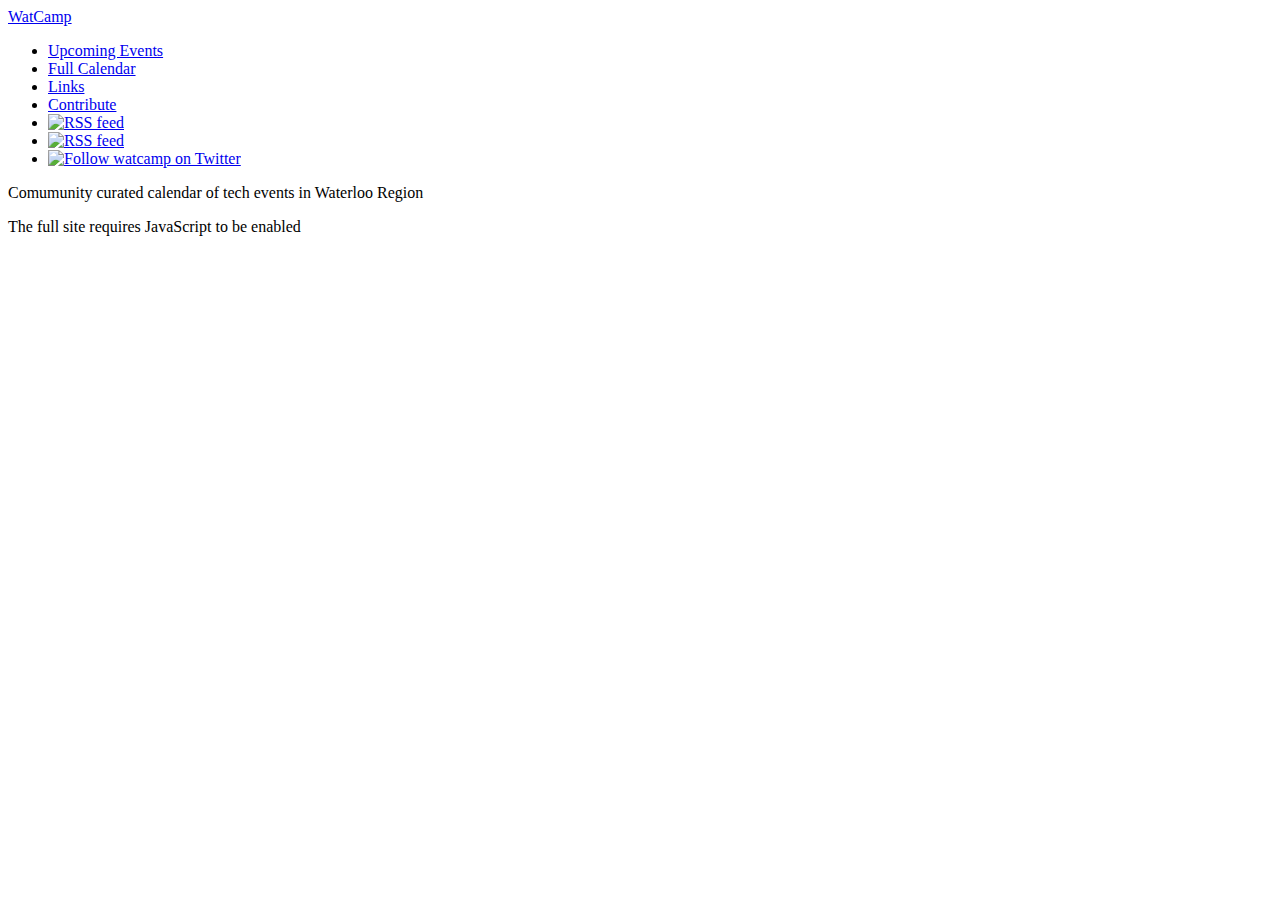
==== index.html @ 9287c946 "Add links page" ====
<!DOCTYPE html>
<html>
<head>
  <meta charset="utf-8">

  <link rel="stylesheet" href="css/bootstrap.min.css">
  <link rel="stylesheet" href="css/bootstrap-responsive.min.css">
  <link rel="stylesheet" href="css/index.css">


  <title>WatCamp: Tech Events in Waterloo Region</title>



  <script data-main="js/main" src="js/libs/require/require.js"></script>


</head>
<body>

  <div class="navbar navbar-fixed-top">
    <div class="navbar-inner">
      <div class="container">
        <a class="btn btn-navbar" data-toggle="collapse" data-target=".nav-collapse">
          <span class="icon-bar"></span>
          <span class="icon-bar"></span>
          <span class="icon-bar"></span>
        </a>
        <a class="brand" href="#home">WatCamp</a>
        <div class="nav-collapse">
          <ul class="nav">
            <li id="home">
              <a href="#home">Upcoming Events</a>
            </li>
            <li id="calendar">
              <a href="#calendar">Full Calendar</a>
            </li>
            <li id="links">
              <a href="#links">Links</a>
            </li>
            <li id="contribute">
              <a href="#contribute">Contribute</a>
            </li>
            <li class="external">
              <a href="http://feeds.feedburner.com/watcamp"><img src="img/xml.gif" alt="RSS feed" title="RSS feed"/></a>
            </li>
            <li class="external">
              <a href="http://www.google.com/calendar/ical/nlkc39jt4p0nbc4pk9pj7p5fh0%40group.calendar.google.com/public/basic.ics"><img src="img/ical.gif" alt="RSS feed" title="RSS feed"/></a>
            </li>
            <li class="twitter external">
              <a href="http://www.twitter.com/watcamp"><img src="http://twitter-badges.s3.amazonaws.com/follow_us-c.png" alt="Follow watcamp on Twitter"/></a>
            </li>
          </ul>
        </div>
      </div>
    </div>
  </div>


  <div class="container" id="mainContainer">


   <div id="bodyArea">
    <p>Comumunity curated calendar of tech events in Waterloo Region</p>
    <p>The full site requires JavaScript to be enabled</p>
  <iframe src="https://www.google.com/calendar/b/0/htmlembed?height=600&wkst=1&bgcolor=%23FFFFFF&src=nlkc39jt4p0nbc4pk9pj7p5fh0@group.calendar.google.com&color=%23A32929&ctz=America/New_York&gsessionid=OK" style=" border-width:0 " width="900" height="600" frameborder="0" scrolling="no"></iframe>

   </div>


   <footer>
    <p></p>
  </footer>
</div>
<script type="text/javascript">



  var _gaq = _gaq || [];

  _gaq.push(['_setAccount', 'UA-65655-6']);

  _gaq.push(['_setDomainName', '.watcamp.com']);

  _gaq.push(['_trackPageview']);



  (function() {

    var ga = document.createElement('script'); ga.type = 'text/javascript'; ga.async = true;

    ga.src = ('https:' == document.location.protocol ? 'https://ssl' : 'http://www') + '.google-analytics.com/ga.js';

    var s = document.getElementsByTagName('script')[0]; s.parentNode.insertBefore(ga, s);

  })();



</script>





</body>
</html>
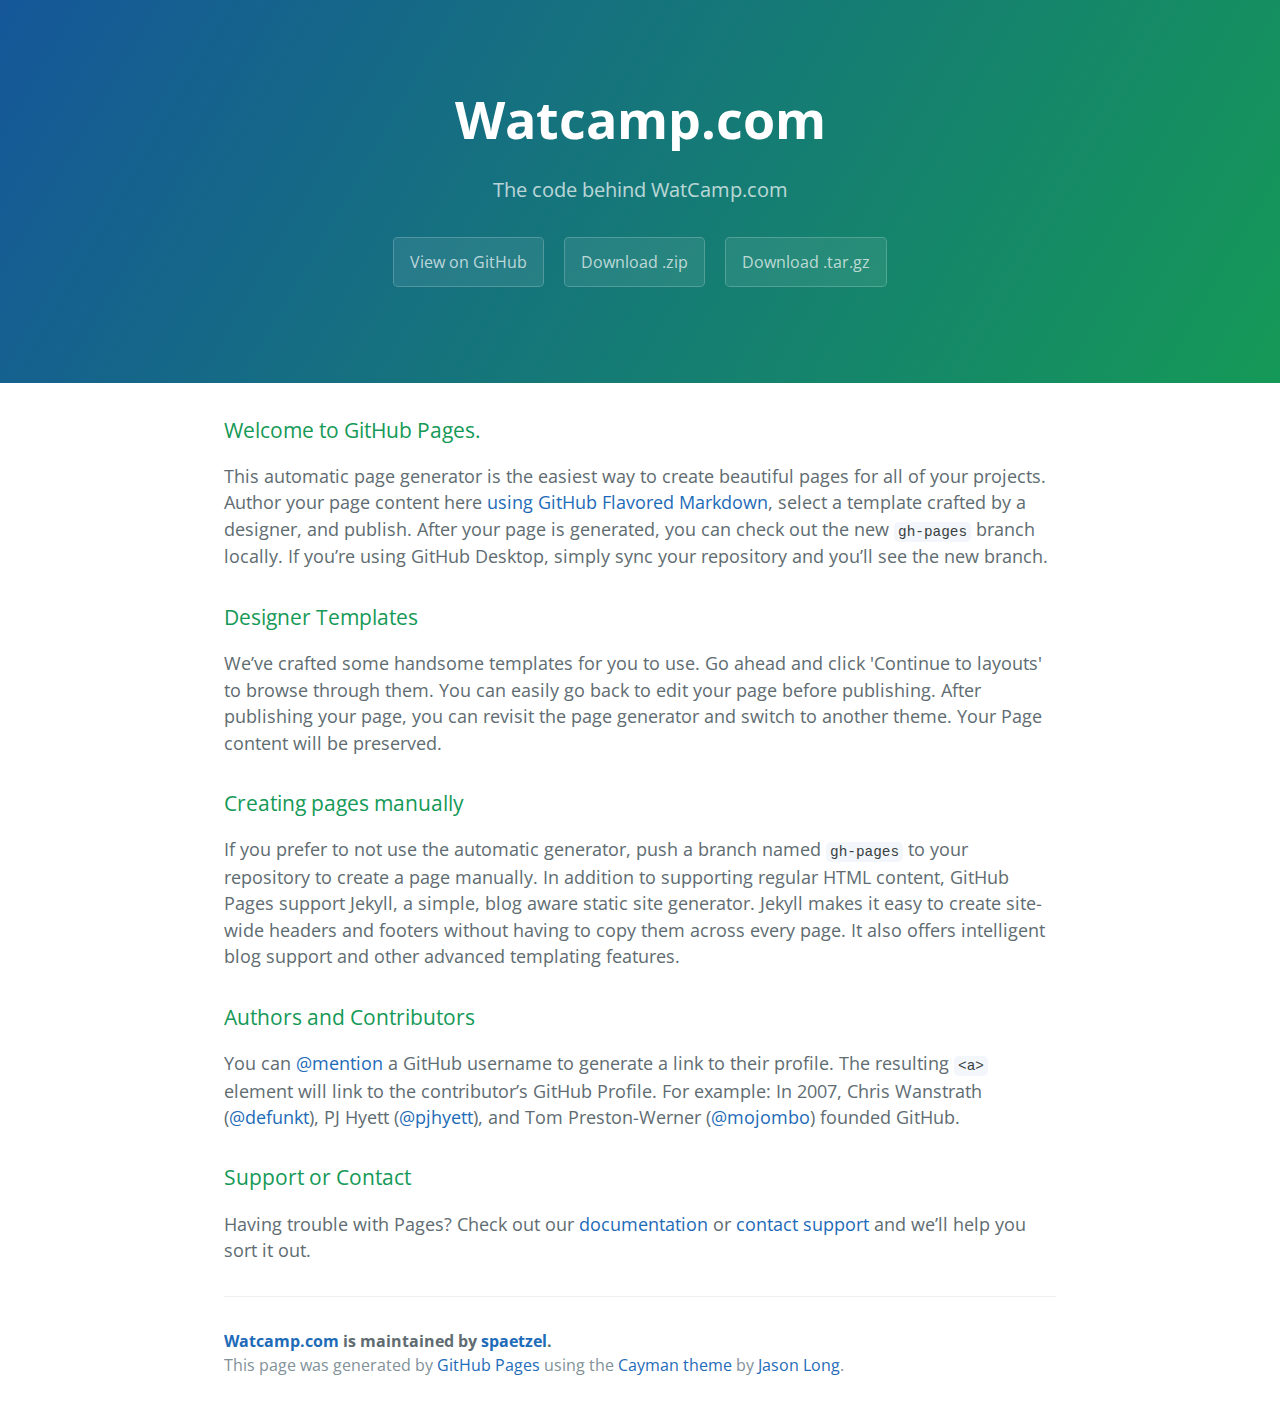
==== commit b764fd75: "Create gh-pages branch via GitHub" ====
--- a/index.html
+++ b/index.html
@@ -1,109 +1,57 @@
 <!DOCTYPE html>
-<html>
-<head>
-  <meta charset="utf-8">
+<html lang="en-us">
+  <head>
+    <meta charset="UTF-8">
+    <title>Watcamp.com by spaetzel</title>
+    <meta name="viewport" content="width=device-width, initial-scale=1">
+    <link rel="stylesheet" type="text/css" href="stylesheets/normalize.css" media="screen">
+    <link href='https://fonts.googleapis.com/css?family=Open+Sans:400,700' rel='stylesheet' type='text/css'>
+    <link rel="stylesheet" type="text/css" href="stylesheets/stylesheet.css" media="screen">
+    <link rel="stylesheet" type="text/css" href="stylesheets/github-light.css" media="screen">
+  </head>
+  <body>
+    <section class="page-header">
+      <h1 class="project-name">Watcamp.com</h1>
+      <h2 class="project-tagline">The code behind WatCamp.com</h2>
+      <a href="https://github.com/spaetzel/WatCamp.com" class="btn">View on GitHub</a>
+      <a href="https://github.com/spaetzel/WatCamp.com/zipball/master" class="btn">Download .zip</a>
+      <a href="https://github.com/spaetzel/WatCamp.com/tarball/master" class="btn">Download .tar.gz</a>
+    </section>
 
-  <link rel="stylesheet" href="css/bootstrap.min.css">
-  <link rel="stylesheet" href="css/bootstrap-responsive.min.css">
-  <link rel="stylesheet" href="css/index.css">
+    <section class="main-content">
+      <h3>
+<a id="welcome-to-github-pages" class="anchor" href="#welcome-to-github-pages" aria-hidden="true"><span aria-hidden="true" class="octicon octicon-link"></span></a>Welcome to GitHub Pages.</h3>
 
+<p>This automatic page generator is the easiest way to create beautiful pages for all of your projects. Author your page content here <a href="https://guides.github.com/features/mastering-markdown/">using GitHub Flavored Markdown</a>, select a template crafted by a designer, and publish. After your page is generated, you can check out the new <code>gh-pages</code> branch locally. If you’re using GitHub Desktop, simply sync your repository and you’ll see the new branch.</p>
 
-  <title>WatCamp: Tech Events in Waterloo Region</title>
+<h3>
+<a id="designer-templates" class="anchor" href="#designer-templates" aria-hidden="true"><span aria-hidden="true" class="octicon octicon-link"></span></a>Designer Templates</h3>
 
+<p>We’ve crafted some handsome templates for you to use. Go ahead and click 'Continue to layouts' to browse through them. You can easily go back to edit your page before publishing. After publishing your page, you can revisit the page generator and switch to another theme. Your Page content will be preserved.</p>
 
+<h3>
+<a id="creating-pages-manually" class="anchor" href="#creating-pages-manually" aria-hidden="true"><span aria-hidden="true" class="octicon octicon-link"></span></a>Creating pages manually</h3>
 
-  <script data-main="js/main" src="js/libs/require/require.js"></script>
+<p>If you prefer to not use the automatic generator, push a branch named <code>gh-pages</code> to your repository to create a page manually. In addition to supporting regular HTML content, GitHub Pages support Jekyll, a simple, blog aware static site generator. Jekyll makes it easy to create site-wide headers and footers without having to copy them across every page. It also offers intelligent blog support and other advanced templating features.</p>
 
+<h3>
+<a id="authors-and-contributors" class="anchor" href="#authors-and-contributors" aria-hidden="true"><span aria-hidden="true" class="octicon octicon-link"></span></a>Authors and Contributors</h3>
 
-</head>
-<body>
+<p>You can <a href="https://help.github.com/articles/basic-writing-and-formatting-syntax/#mentioning-users-and-teams" class="user-mention">@mention</a> a GitHub username to generate a link to their profile. The resulting <code>&lt;a&gt;</code> element will link to the contributor’s GitHub Profile. For example: In 2007, Chris Wanstrath (<a href="https://github.com/defunkt" class="user-mention">@defunkt</a>), PJ Hyett (<a href="https://github.com/pjhyett" class="user-mention">@pjhyett</a>), and Tom Preston-Werner (<a href="https://github.com/mojombo" class="user-mention">@mojombo</a>) founded GitHub.</p>
 
-  <div class="navbar navbar-fixed-top">
-    <div class="navbar-inner">
-      <div class="container">
-        <a class="btn btn-navbar" data-toggle="collapse" data-target=".nav-collapse">
-          <span class="icon-bar"></span>
-          <span class="icon-bar"></span>
-          <span class="icon-bar"></span>
-        </a>
-        <a class="brand" href="#home">WatCamp</a>
-        <div class="nav-collapse">
-          <ul class="nav">
-            <li id="home">
-              <a href="#home">Upcoming Events</a>
-            </li>
-            <li id="calendar">
-              <a href="#calendar">Full Calendar</a>
-            </li>
-            <li id="links">
-              <a href="#links">Links</a>
-            </li>
-            <li id="contribute">
-              <a href="#contribute">Contribute</a>
-            </li>
-            <li class="external">
-              <a href="http://feeds.feedburner.com/watcamp"><img src="img/xml.gif" alt="RSS feed" title="RSS feed"/></a>
-            </li>
-            <li class="external">
-              <a href="http://www.google.com/calendar/ical/nlkc39jt4p0nbc4pk9pj7p5fh0%40group.calendar.google.com/public/basic.ics"><img src="img/ical.gif" alt="RSS feed" title="RSS feed"/></a>
-            </li>
-            <li class="twitter external">
-              <a href="http://www.twitter.com/watcamp"><img src="http://twitter-badges.s3.amazonaws.com/follow_us-c.png" alt="Follow watcamp on Twitter"/></a>
-            </li>
-          </ul>
-        </div>
-      </div>
-    </div>
-  </div>
+<h3>
+<a id="support-or-contact" class="anchor" href="#support-or-contact" aria-hidden="true"><span aria-hidden="true" class="octicon octicon-link"></span></a>Support or Contact</h3>
 
+<p>Having trouble with Pages? Check out our <a href="https://help.github.com/pages">documentation</a> or <a href="https://github.com/contact">contact support</a> and we’ll help you sort it out.</p>
 
-  <div class="container" id="mainContainer">
+      <footer class="site-footer">
+        <span class="site-footer-owner"><a href="https://github.com/spaetzel/WatCamp.com">Watcamp.com</a> is maintained by <a href="https://github.com/spaetzel">spaetzel</a>.</span>
 
+        <span class="site-footer-credits">This page was generated by <a href="https://pages.github.com">GitHub Pages</a> using the <a href="https://github.com/jasonlong/cayman-theme">Cayman theme</a> by <a href="https://twitter.com/jasonlong">Jason Long</a>.</span>
+      </footer>
 
-   <div id="bodyArea">
-    <p>Comumunity curated calendar of tech events in Waterloo Region</p>
-    <p>The full site requires JavaScript to be enabled</p>
-  <iframe src="https://www.google.com/calendar/b/0/htmlembed?height=600&wkst=1&bgcolor=%23FFFFFF&src=nlkc39jt4p0nbc4pk9pj7p5fh0@group.calendar.google.com&color=%23A32929&ctz=America/New_York&gsessionid=OK" style=" border-width:0 " width="900" height="600" frameborder="0" scrolling="no"></iframe>
+    </section>
 
-   </div>
-
-
-   <footer>
-    <p></p>
-  </footer>
-</div>
-<script type="text/javascript">
-
-
-
-  var _gaq = _gaq || [];
-
-  _gaq.push(['_setAccount', 'UA-65655-6']);
-
-  _gaq.push(['_setDomainName', '.watcamp.com']);
-
-  _gaq.push(['_trackPageview']);
-
-
-
-  (function() {
-
-    var ga = document.createElement('script'); ga.type = 'text/javascript'; ga.async = true;
-
-    ga.src = ('https:' == document.location.protocol ? 'https://ssl' : 'http://www') + '.google-analytics.com/ga.js';
-
-    var s = document.getElementsByTagName('script')[0]; s.parentNode.insertBefore(ga, s);
-
-  })();
-
-
-
-</script>
-
-
-
-
-
-</body>
+  
+  </body>
 </html>
-
--- a/stylesheets/stylesheet.css
+++ b/stylesheets/stylesheet.css
@@ -0,0 +1,245 @@
+* {
+  box-sizing: border-box; }
+
+body {
+  padding: 0;
+  margin: 0;
+  font-family: "Open Sans", "Helvetica Neue", Helvetica, Arial, sans-serif;
+  font-size: 16px;
+  line-height: 1.5;
+  color: #606c71; }
+
+a {
+  color: #1e6bb8;
+  text-decoration: none; }
+  a:hover {
+    text-decoration: underline; }
+
+.btn {
+  display: inline-block;
+  margin-bottom: 1rem;
+  color: rgba(255, 255, 255, 0.7);
+  background-color: rgba(255, 255, 255, 0.08);
+  border-color: rgba(255, 255, 255, 0.2);
+  border-style: solid;
+  border-width: 1px;
+  border-radius: 0.3rem;
+  transition: color 0.2s, background-color 0.2s, border-color 0.2s; }
+  .btn + .btn {
+    margin-left: 1rem; }
+
+.btn:hover {
+  color: rgba(255, 255, 255, 0.8);
+  text-decoration: none;
+  background-color: rgba(255, 255, 255, 0.2);
+  border-color: rgba(255, 255, 255, 0.3); }
+
+@media screen and (min-width: 64em) {
+  .btn {
+    padding: 0.75rem 1rem; } }
+
+@media screen and (min-width: 42em) and (max-width: 64em) {
+  .btn {
+    padding: 0.6rem 0.9rem;
+    font-size: 0.9rem; } }
+
+@media screen and (max-width: 42em) {
+  .btn {
+    display: block;
+    width: 100%;
+    padding: 0.75rem;
+    font-size: 0.9rem; }
+    .btn + .btn {
+      margin-top: 1rem;
+      margin-left: 0; } }
+
+.page-header {
+  color: #fff;
+  text-align: center;
+  background-color: #159957;
+  background-image: linear-gradient(120deg, #155799, #159957); }
+
+@media screen and (min-width: 64em) {
+  .page-header {
+    padding: 5rem 6rem; } }
+
+@media screen and (min-width: 42em) and (max-width: 64em) {
+  .page-header {
+    padding: 3rem 4rem; } }
+
+@media screen and (max-width: 42em) {
+  .page-header {
+    padding: 2rem 1rem; } }
+
+.project-name {
+  margin-top: 0;
+  margin-bottom: 0.1rem; }
+
+@media screen and (min-width: 64em) {
+  .project-name {
+    font-size: 3.25rem; } }
+
+@media screen and (min-width: 42em) and (max-width: 64em) {
+  .project-name {
+    font-size: 2.25rem; } }
+
+@media screen and (max-width: 42em) {
+  .project-name {
+    font-size: 1.75rem; } }
+
+.project-tagline {
+  margin-bottom: 2rem;
+  font-weight: normal;
+  opacity: 0.7; }
+
+@media screen and (min-width: 64em) {
+  .project-tagline {
+    font-size: 1.25rem; } }
+
+@media screen and (min-width: 42em) and (max-width: 64em) {
+  .project-tagline {
+    font-size: 1.15rem; } }
+
+@media screen and (max-width: 42em) {
+  .project-tagline {
+    font-size: 1rem; } }
+
+.main-content :first-child {
+  margin-top: 0; }
+.main-content img {
+  max-width: 100%; }
+.main-content h1, .main-content h2, .main-content h3, .main-content h4, .main-content h5, .main-content h6 {
+  margin-top: 2rem;
+  margin-bottom: 1rem;
+  font-weight: normal;
+  color: #159957; }
+.main-content p {
+  margin-bottom: 1em; }
+.main-content code {
+  padding: 2px 4px;
+  font-family: Consolas, "Liberation Mono", Menlo, Courier, monospace;
+  font-size: 0.9rem;
+  color: #383e41;
+  background-color: #f3f6fa;
+  border-radius: 0.3rem; }
+.main-content pre {
+  padding: 0.8rem;
+  margin-top: 0;
+  margin-bottom: 1rem;
+  font: 1rem Consolas, "Liberation Mono", Menlo, Courier, monospace;
+  color: #567482;
+  word-wrap: normal;
+  background-color: #f3f6fa;
+  border: solid 1px #dce6f0;
+  border-radius: 0.3rem; }
+  .main-content pre > code {
+    padding: 0;
+    margin: 0;
+    font-size: 0.9rem;
+    color: #567482;
+    word-break: normal;
+    white-space: pre;
+    background: transparent;
+    border: 0; }
+.main-content .highlight {
+  margin-bottom: 1rem; }
+  .main-content .highlight pre {
+    margin-bottom: 0;
+    word-break: normal; }
+.main-content .highlight pre, .main-content pre {
+  padding: 0.8rem;
+  overflow: auto;
+  font-size: 0.9rem;
+  line-height: 1.45;
+  border-radius: 0.3rem; }
+.main-content pre code, .main-content pre tt {
+  display: inline;
+  max-width: initial;
+  padding: 0;
+  margin: 0;
+  overflow: initial;
+  line-height: inherit;
+  word-wrap: normal;
+  background-color: transparent;
+  border: 0; }
+  .main-content pre code:before, .main-content pre code:after, .main-content pre tt:before, .main-content pre tt:after {
+    content: normal; }
+.main-content ul, .main-content ol {
+  margin-top: 0; }
+.main-content blockquote {
+  padding: 0 1rem;
+  margin-left: 0;
+  color: #819198;
+  border-left: 0.3rem solid #dce6f0; }
+  .main-content blockquote > :first-child {
+    margin-top: 0; }
+  .main-content blockquote > :last-child {
+    margin-bottom: 0; }
+.main-content table {
+  display: block;
+  width: 100%;
+  overflow: auto;
+  word-break: normal;
+  word-break: keep-all; }
+  .main-content table th {
+    font-weight: bold; }
+  .main-content table th, .main-content table td {
+    padding: 0.5rem 1rem;
+    border: 1px solid #e9ebec; }
+.main-content dl {
+  padding: 0; }
+  .main-content dl dt {
+    padding: 0;
+    margin-top: 1rem;
+    font-size: 1rem;
+    font-weight: bold; }
+  .main-content dl dd {
+    padding: 0;
+    margin-bottom: 1rem; }
+.main-content hr {
+  height: 2px;
+  padding: 0;
+  margin: 1rem 0;
+  background-color: #eff0f1;
+  border: 0; }
+
+@media screen and (min-width: 64em) {
+  .main-content {
+    max-width: 64rem;
+    padding: 2rem 6rem;
+    margin: 0 auto;
+    font-size: 1.1rem; } }
+
+@media screen and (min-width: 42em) and (max-width: 64em) {
+  .main-content {
+    padding: 2rem 4rem;
+    font-size: 1.1rem; } }
+
+@media screen and (max-width: 42em) {
+  .main-content {
+    padding: 2rem 1rem;
+    font-size: 1rem; } }
+
+.site-footer {
+  padding-top: 2rem;
+  margin-top: 2rem;
+  border-top: solid 1px #eff0f1; }
+
+.site-footer-owner {
+  display: block;
+  font-weight: bold; }
+
+.site-footer-credits {
+  color: #819198; }
+
+@media screen and (min-width: 64em) {
+  .site-footer {
+    font-size: 1rem; } }
+
+@media screen and (min-width: 42em) and (max-width: 64em) {
+  .site-footer {
+    font-size: 1rem; } }
+
+@media screen and (max-width: 42em) {
+  .site-footer {
+    font-size: 0.9rem; } }
--- a/stylesheets/github-light.css
+++ b/stylesheets/github-light.css
@@ -0,0 +1,124 @@
+/*
+The MIT License (MIT)
+
+Copyright (c) 2016 GitHub, Inc.
+
+Permission is hereby granted, free of charge, to any person obtaining a copy
+of this software and associated documentation files (the "Software"), to deal
+in the Software without restriction, including without limitation the rights
+to use, copy, modify, merge, publish, distribute, sublicense, and/or sell
+copies of the Software, and to permit persons to whom the Software is
+furnished to do so, subject to the following conditions:
+
+The above copyright notice and this permission notice shall be included in all
+copies or substantial portions of the Software.
+
+THE SOFTWARE IS PROVIDED "AS IS", WITHOUT WARRANTY OF ANY KIND, EXPRESS OR
+IMPLIED, INCLUDING BUT NOT LIMITED TO THE WARRANTIES OF MERCHANTABILITY,
+FITNESS FOR A PARTICULAR PURPOSE AND NONINFRINGEMENT. IN NO EVENT SHALL THE
+AUTHORS OR COPYRIGHT HOLDERS BE LIABLE FOR ANY CLAIM, DAMAGES OR OTHER
+LIABILITY, WHETHER IN AN ACTION OF CONTRACT, TORT OR OTHERWISE, ARISING FROM,
+OUT OF OR IN CONNECTION WITH THE SOFTWARE OR THE USE OR OTHER DEALINGS IN THE
+SOFTWARE.
+
+*/
+
+.pl-c /* comment */ {
+  color: #969896;
+}
+
+.pl-c1 /* constant, variable.other.constant, support, meta.property-name, support.constant, support.variable, meta.module-reference, markup.raw, meta.diff.header */,
+.pl-s .pl-v /* string variable */ {
+  color: #0086b3;
+}
+
+.pl-e /* entity */,
+.pl-en /* entity.name */ {
+  color: #795da3;
+}
+
+.pl-smi /* variable.parameter.function, storage.modifier.package, storage.modifier.import, storage.type.java, variable.other */,
+.pl-s .pl-s1 /* string source */ {
+  color: #333;
+}
+
+.pl-ent /* entity.name.tag */ {
+  color: #63a35c;
+}
+
+.pl-k /* keyword, storage, storage.type */ {
+  color: #a71d5d;
+}
+
+.pl-s /* string */,
+.pl-pds /* punctuation.definition.string, string.regexp.character-class */,
+.pl-s .pl-pse .pl-s1 /* string punctuation.section.embedded source */,
+.pl-sr /* string.regexp */,
+.pl-sr .pl-cce /* string.regexp constant.character.escape */,
+.pl-sr .pl-sre /* string.regexp source.ruby.embedded */,
+.pl-sr .pl-sra /* string.regexp string.regexp.arbitrary-repitition */ {
+  color: #183691;
+}
+
+.pl-v /* variable */ {
+  color: #ed6a43;
+}
+
+.pl-id /* invalid.deprecated */ {
+  color: #b52a1d;
+}
+
+.pl-ii /* invalid.illegal */ {
+  color: #f8f8f8;
+  background-color: #b52a1d;
+}
+
+.pl-sr .pl-cce /* string.regexp constant.character.escape */ {
+  font-weight: bold;
+  color: #63a35c;
+}
+
+.pl-ml /* markup.list */ {
+  color: #693a17;
+}
+
+.pl-mh /* markup.heading */,
+.pl-mh .pl-en /* markup.heading entity.name */,
+.pl-ms /* meta.separator */ {
+  font-weight: bold;
+  color: #1d3e81;
+}
+
+.pl-mq /* markup.quote */ {
+  color: #008080;
+}
+
+.pl-mi /* markup.italic */ {
+  font-style: italic;
+  color: #333;
+}
+
+.pl-mb /* markup.bold */ {
+  font-weight: bold;
+  color: #333;
+}
+
+.pl-md /* markup.deleted, meta.diff.header.from-file */ {
+  color: #bd2c00;
+  background-color: #ffecec;
+}
+
+.pl-mi1 /* markup.inserted, meta.diff.header.to-file */ {
+  color: #55a532;
+  background-color: #eaffea;
+}
+
+.pl-mdr /* meta.diff.range */ {
+  font-weight: bold;
+  color: #795da3;
+}
+
+.pl-mo /* meta.output */ {
+  color: #1d3e81;
+}
+
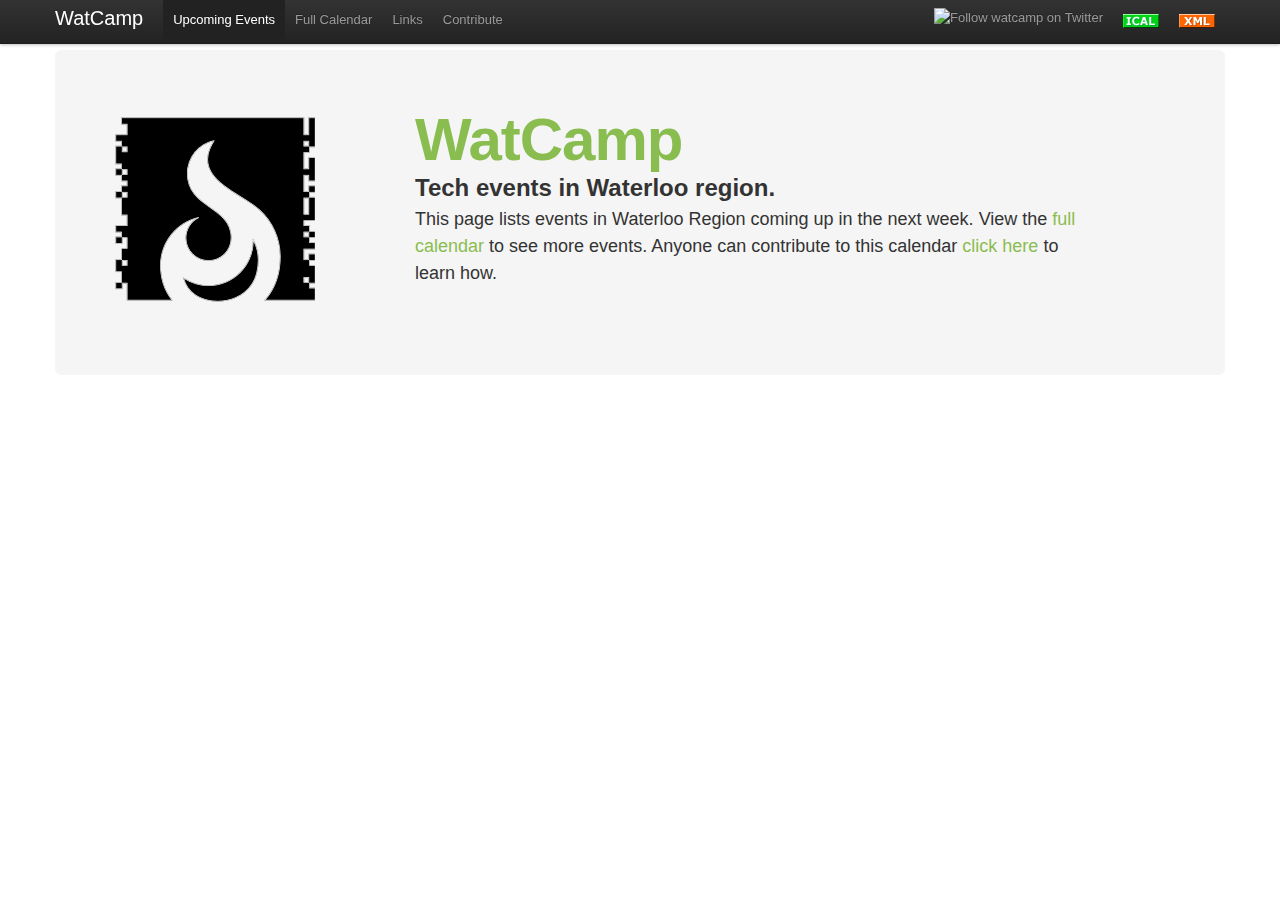
==== commit 5052af9c: "Copy rackspace version to gh-pages" ====
--- a/index.html
+++ b/index.html
@@ -1,57 +1,109 @@
 <!DOCTYPE html>
-<html lang="en-us">
-  <head>
-    <meta charset="UTF-8">
-    <title>Watcamp.com by spaetzel</title>
-    <meta name="viewport" content="width=device-width, initial-scale=1">
-    <link rel="stylesheet" type="text/css" href="stylesheets/normalize.css" media="screen">
-    <link href='https://fonts.googleapis.com/css?family=Open+Sans:400,700' rel='stylesheet' type='text/css'>
-    <link rel="stylesheet" type="text/css" href="stylesheets/stylesheet.css" media="screen">
-    <link rel="stylesheet" type="text/css" href="stylesheets/github-light.css" media="screen">
-  </head>
-  <body>
-    <section class="page-header">
-      <h1 class="project-name">Watcamp.com</h1>
-      <h2 class="project-tagline">The code behind WatCamp.com</h2>
-      <a href="https://github.com/spaetzel/WatCamp.com" class="btn">View on GitHub</a>
-      <a href="https://github.com/spaetzel/WatCamp.com/zipball/master" class="btn">Download .zip</a>
-      <a href="https://github.com/spaetzel/WatCamp.com/tarball/master" class="btn">Download .tar.gz</a>
-    </section>
+<html>
+<head>
+  <meta charset="utf-8">
 
-    <section class="main-content">
-      <h3>
-<a id="welcome-to-github-pages" class="anchor" href="#welcome-to-github-pages" aria-hidden="true"><span aria-hidden="true" class="octicon octicon-link"></span></a>Welcome to GitHub Pages.</h3>
+  <link rel="stylesheet" href="css/bootstrap.min.css">
+  <link rel="stylesheet" href="css/bootstrap-responsive.min.css">
+  <link rel="stylesheet" href="css/index.css">
 
-<p>This automatic page generator is the easiest way to create beautiful pages for all of your projects. Author your page content here <a href="https://guides.github.com/features/mastering-markdown/">using GitHub Flavored Markdown</a>, select a template crafted by a designer, and publish. After your page is generated, you can check out the new <code>gh-pages</code> branch locally. If you’re using GitHub Desktop, simply sync your repository and you’ll see the new branch.</p>
 
-<h3>
-<a id="designer-templates" class="anchor" href="#designer-templates" aria-hidden="true"><span aria-hidden="true" class="octicon octicon-link"></span></a>Designer Templates</h3>
+  <title>WatCamp: Tech Events in Waterloo Region</title>
 
-<p>We’ve crafted some handsome templates for you to use. Go ahead and click 'Continue to layouts' to browse through them. You can easily go back to edit your page before publishing. After publishing your page, you can revisit the page generator and switch to another theme. Your Page content will be preserved.</p>
 
-<h3>
-<a id="creating-pages-manually" class="anchor" href="#creating-pages-manually" aria-hidden="true"><span aria-hidden="true" class="octicon octicon-link"></span></a>Creating pages manually</h3>
 
-<p>If you prefer to not use the automatic generator, push a branch named <code>gh-pages</code> to your repository to create a page manually. In addition to supporting regular HTML content, GitHub Pages support Jekyll, a simple, blog aware static site generator. Jekyll makes it easy to create site-wide headers and footers without having to copy them across every page. It also offers intelligent blog support and other advanced templating features.</p>
+  <script data-main="js/main" src="js/libs/require/require.js"></script>
 
-<h3>
-<a id="authors-and-contributors" class="anchor" href="#authors-and-contributors" aria-hidden="true"><span aria-hidden="true" class="octicon octicon-link"></span></a>Authors and Contributors</h3>
 
-<p>You can <a href="https://help.github.com/articles/basic-writing-and-formatting-syntax/#mentioning-users-and-teams" class="user-mention">@mention</a> a GitHub username to generate a link to their profile. The resulting <code>&lt;a&gt;</code> element will link to the contributor’s GitHub Profile. For example: In 2007, Chris Wanstrath (<a href="https://github.com/defunkt" class="user-mention">@defunkt</a>), PJ Hyett (<a href="https://github.com/pjhyett" class="user-mention">@pjhyett</a>), and Tom Preston-Werner (<a href="https://github.com/mojombo" class="user-mention">@mojombo</a>) founded GitHub.</p>
+</head>
+<body>
 
-<h3>
-<a id="support-or-contact" class="anchor" href="#support-or-contact" aria-hidden="true"><span aria-hidden="true" class="octicon octicon-link"></span></a>Support or Contact</h3>
+  <div class="navbar navbar-fixed-top">
+    <div class="navbar-inner">
+      <div class="container">
+        <a class="btn btn-navbar" data-toggle="collapse" data-target=".nav-collapse">
+          <span class="icon-bar"></span>
+          <span class="icon-bar"></span>
+          <span class="icon-bar"></span>
+        </a>
+        <a class="brand" href="#home">WatCamp</a>
+        <div class="nav-collapse">
+          <ul class="nav">
+            <li id="home">
+              <a href="#home">Upcoming Events</a>
+            </li>
+            <li id="calendar">
+              <a href="#calendar">Full Calendar</a>
+            </li>
+            <li id="links">
+              <a href="#links">Links</a>
+            </li>
+            <li id="contribute">
+              <a href="#contribute">Contribute</a>
+            </li>
+            <li class="external">
+              <a href="http://feeds.feedburner.com/watcamp"><img src="img/xml.gif" alt="RSS feed" title="RSS feed"/></a>
+            </li>
+            <li class="external">
+              <a href="http://www.google.com/calendar/ical/nlkc39jt4p0nbc4pk9pj7p5fh0%40group.calendar.google.com/public/basic.ics"><img src="img/ical.gif" alt="RSS feed" title="RSS feed"/></a>
+            </li>
+            <li class="twitter external">
+              <a href="http://www.twitter.com/watcamp"><img src="http://twitter-badges.s3.amazonaws.com/follow_us-c.png" alt="Follow watcamp on Twitter"/></a>
+            </li>
+          </ul>
+        </div>
+      </div>
+    </div>
+  </div>
 
-<p>Having trouble with Pages? Check out our <a href="https://help.github.com/pages">documentation</a> or <a href="https://github.com/contact">contact support</a> and we’ll help you sort it out.</p>
 
-      <footer class="site-footer">
-        <span class="site-footer-owner"><a href="https://github.com/spaetzel/WatCamp.com">Watcamp.com</a> is maintained by <a href="https://github.com/spaetzel">spaetzel</a>.</span>
+  <div class="container" id="mainContainer">
 
-        <span class="site-footer-credits">This page was generated by <a href="https://pages.github.com">GitHub Pages</a> using the <a href="https://github.com/jasonlong/cayman-theme">Cayman theme</a> by <a href="https://twitter.com/jasonlong">Jason Long</a>.</span>
-      </footer>
 
-    </section>
+   <div id="bodyArea">
+    <p>Comumunity curated calendar of tech events in Waterloo Region</p>
+    <p>The full site requires JavaScript to be enabled</p>
+  <iframe src="https://www.google.com/calendar/b/0/htmlembed?height=600&wkst=1&bgcolor=%23FFFFFF&src=nlkc39jt4p0nbc4pk9pj7p5fh0@group.calendar.google.com&color=%23A32929&ctz=America/New_York&gsessionid=OK" style=" border-width:0 " width="900" height="600" frameborder="0" scrolling="no"></iframe>
 
-  
-  </body>
+   </div>
+
+
+   <footer>
+    <p></p>
+  </footer>
+</div>
+<script type="text/javascript">
+
+
+
+  var _gaq = _gaq || [];
+
+  _gaq.push(['_setAccount', 'UA-65655-6']);
+
+  _gaq.push(['_setDomainName', '.watcamp.com']);
+
+  _gaq.push(['_trackPageview']);
+
+
+
+  (function() {
+
+    var ga = document.createElement('script'); ga.type = 'text/javascript'; ga.async = true;
+
+    ga.src = ('https:' == document.location.protocol ? 'https://ssl' : 'http://www') + '.google-analytics.com/ga.js';
+
+    var s = document.getElementsByTagName('script')[0]; s.parentNode.insertBefore(ga, s);
+
+  })();
+
+
+
+</script>
+
+
+
+
+
+</body>
 </html>
+
--- a/css/index.css
+++ b/css/index.css
@@ -0,0 +1,25 @@
+a{
+	color: #8ABD50;
+}
+#mainContainer
+{
+	margin-top: 50px;
+}
+
+div{
+	overflow: hidden;
+}
+
+.navbar .nav > li.external{
+	float: right;
+	padding-top: 4px;
+}
+
+.navbar .nav > li.twitter{
+	margin-top: -6px;
+	height: 0px;
+}
+
+.navbar .nav{
+	width: 100%;
+}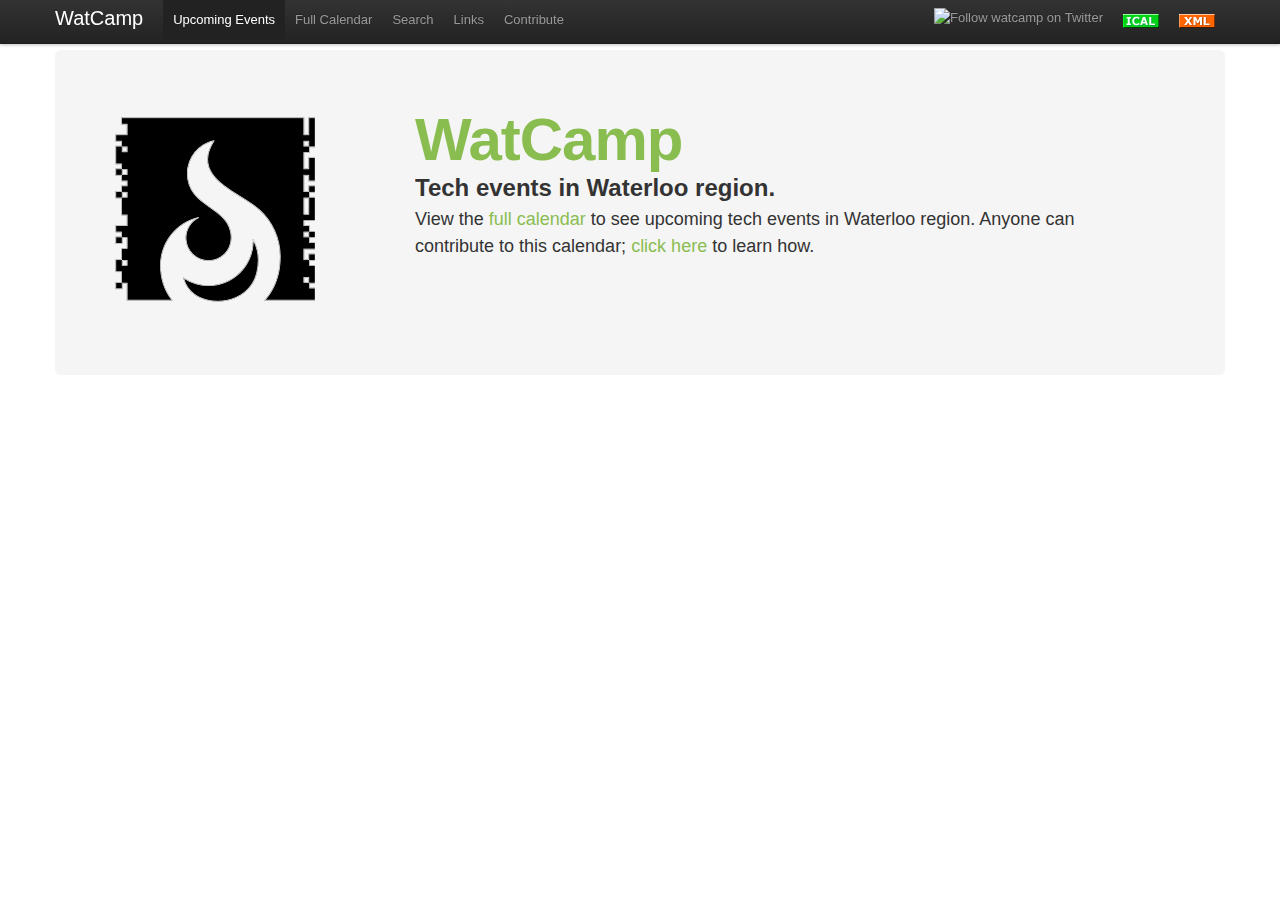
==== commit 18a22687: "Try to make embeds SSL" ====
--- a/index.html
+++ b/index.html
@@ -35,6 +35,9 @@
             <li id="calendar">
               <a href="#calendar">Full Calendar</a>
             </li>
+            <li id="search">
+              <a href="#search">Search</a>
+            </li>
             <li id="links">
               <a href="#links">Links</a>
             </li>
@@ -45,7 +48,7 @@
               <a href="http://feeds.feedburner.com/watcamp"><img src="img/xml.gif" alt="RSS feed" title="RSS feed"/></a>
             </li>
             <li class="external">
-              <a href="http://www.google.com/calendar/ical/nlkc39jt4p0nbc4pk9pj7p5fh0%40group.calendar.google.com/public/basic.ics"><img src="img/ical.gif" alt="RSS feed" title="RSS feed"/></a>
+              <a href="https://www.google.com/calendar/ical/nlkc39jt4p0nbc4pk9pj7p5fh0%40group.calendar.google.com/public/basic.ics"><img src="img/ical.gif" alt="RSS feed" title="RSS feed"/></a>
             </li>
             <li class="twitter external">
               <a href="http://www.twitter.com/watcamp"><img src="http://twitter-badges.s3.amazonaws.com/follow_us-c.png" alt="Follow watcamp on Twitter"/></a>
@@ -61,9 +64,12 @@
 
 
    <div id="bodyArea">
-    <p>Comumunity curated calendar of tech events in Waterloo Region</p>
-    <p>The full site requires JavaScript to be enabled</p>
-  <iframe src="https://www.google.com/calendar/b/0/htmlembed?height=600&wkst=1&bgcolor=%23FFFFFF&src=nlkc39jt4p0nbc4pk9pj7p5fh0@group.calendar.google.com&color=%23A32929&ctz=America/New_York&gsessionid=OK" style=" border-width:0 " width="900" height="600" frameborder="0" scrolling="no"></iframe>
+    <p>Comumunity curated calendar of tech events in Waterloo Region.</p>
+    <p>The full site requires JavaScript to be enabled.</p>
+    <div class="embed-container">
+
+      <iframe src="https://www.google.com/calendar/b/0/htmlembed?height=600&wkst=1&bgcolor=%23FFFFFF&src=nlkc39jt4p0nbc4pk9pj7p5fh0@group.calendar.google.com&color=%23A32929&ctz=America/New_York&gsessionid=OK" style=" border-width:0 " width="900" height="600" frameborder="0" scrolling="no"></iframe>
+    </div>
 
    </div>
 
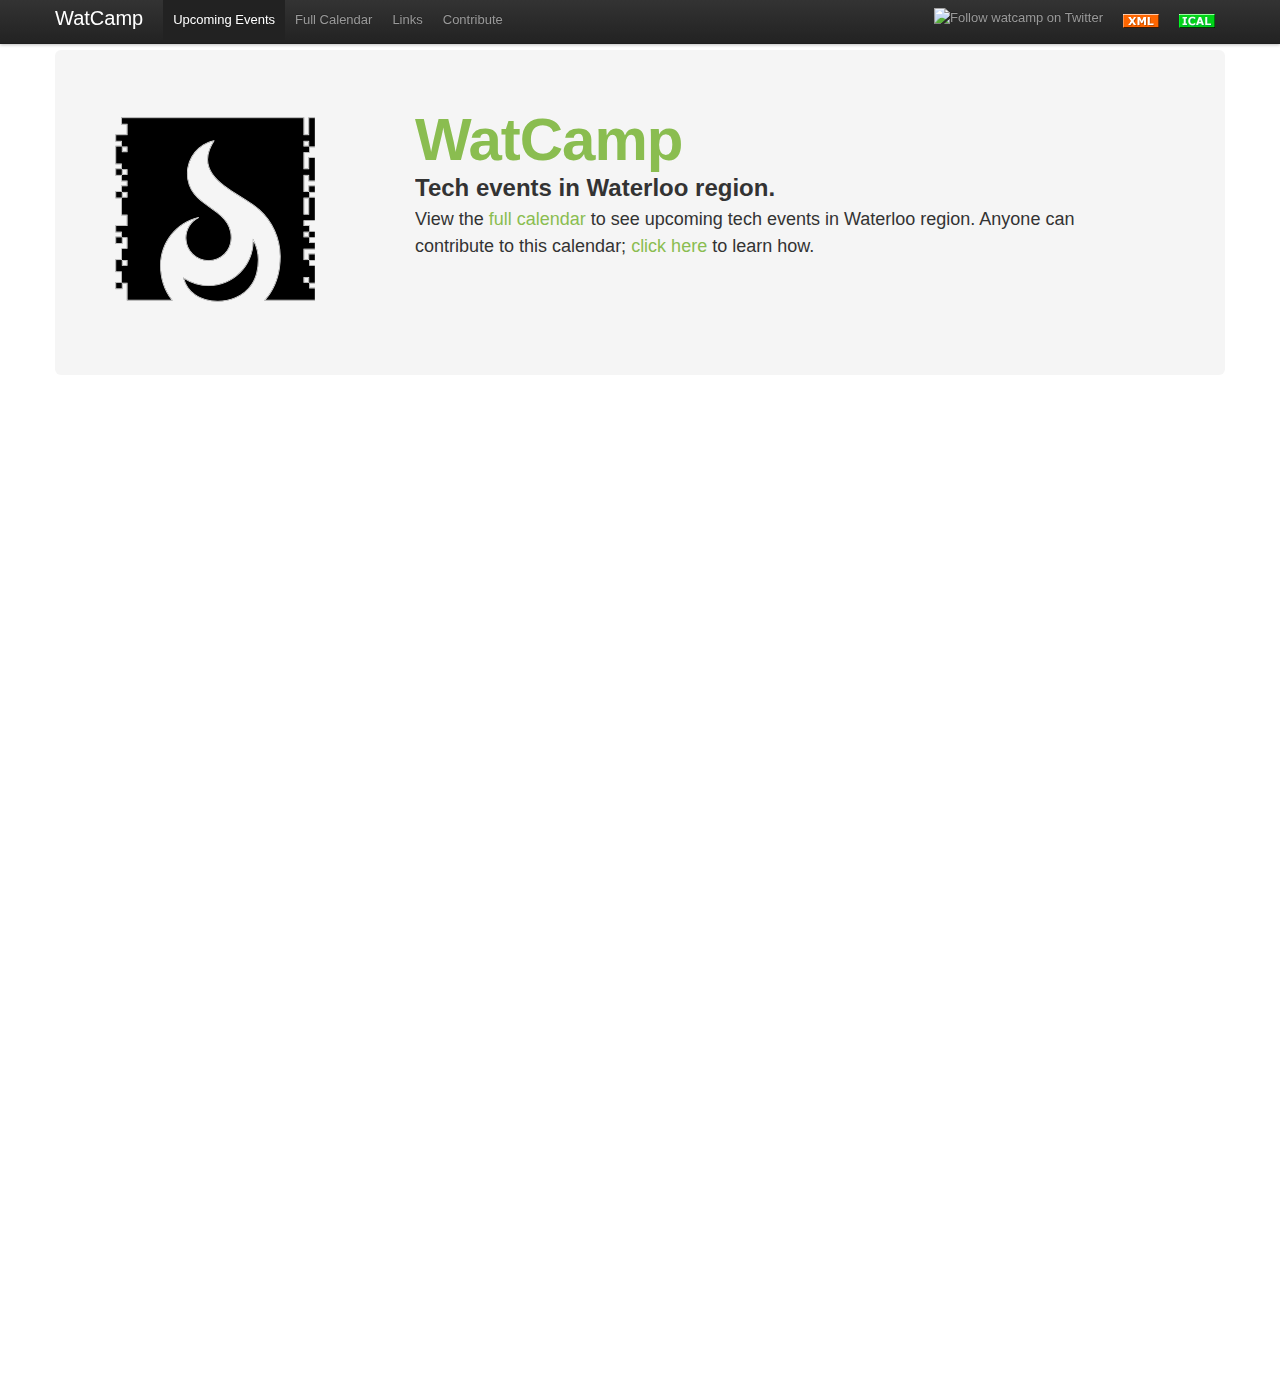
==== commit 0cb7afc9: "Sync master" ====
--- a/index.html
+++ b/index.html
@@ -35,9 +35,6 @@
             <li id="calendar">
               <a href="#calendar">Full Calendar</a>
             </li>
-            <li id="search">
-              <a href="#search">Search</a>
-            </li>
             <li id="links">
               <a href="#links">Links</a>
             </li>
@@ -45,10 +42,10 @@
               <a href="#contribute">Contribute</a>
             </li>
             <li class="external">
-              <a href="http://feeds.feedburner.com/watcamp"><img src="img/xml.gif" alt="RSS feed" title="RSS feed"/></a>
+              <a href="http://www.google.com/calendar/ical/nlkc39jt4p0nbc4pk9pj7p5fh0%40group.calendar.google.com/public/basic.ics"><img src="img/ical.gif" alt="RSS feed" title="RSS feed"/></a>
             </li>
             <li class="external">
-              <a href="https://www.google.com/calendar/ical/nlkc39jt4p0nbc4pk9pj7p5fh0%40group.calendar.google.com/public/basic.ics"><img src="img/ical.gif" alt="RSS feed" title="RSS feed"/></a>
+              <a href="http://feeds.feedburner.com/watcamp"><img src="img/xml.gif" alt="RSS feed" title="RSS feed"/></a>
             </li>
             <li class="twitter external">
               <a href="http://www.twitter.com/watcamp"><img src="http://twitter-badges.s3.amazonaws.com/follow_us-c.png" alt="Follow watcamp on Twitter"/></a>
@@ -66,17 +63,15 @@
    <div id="bodyArea">
     <p>Comumunity curated calendar of tech events in Waterloo Region.</p>
     <p>The full site requires JavaScript to be enabled.</p>
-    <div class="embed-container">
 
-      <iframe src="https://www.google.com/calendar/b/0/htmlembed?height=600&wkst=1&bgcolor=%23FFFFFF&src=nlkc39jt4p0nbc4pk9pj7p5fh0@group.calendar.google.com&color=%23A32929&ctz=America/New_York&gsessionid=OK" style=" border-width:0 " width="900" height="600" frameborder="0" scrolling="no"></iframe>
+    <div class="row">
+    	<div class="span12">
+    	<a href="http://www.google.com/calendar/ical/nlkc39jt4p0nbc4pk9pj7p5fh0%40group.calendar.google.com/public/basic.ics"><img src="http://www.google.com/calendar/images/ical.gif"/></a> <a target="_blank" href="http://www.google.com/calendar/embed?src=nlkc39jt4p0nbc4pk9pj7p5fh0%40group.calendar.google.com&amp;ctz=America/New_York"><img src="http://www.google.com/calendar/images/html.gif"/></a>
+    </div>
     </div>
 
    </div>
 
-
-   <footer>
-    <p></p>
-  </footer>
 </div>
 <script type="text/javascript">
 
@@ -112,4 +107,3 @@
 
 </body>
 </html>
-
--- a/css/index.css
+++ b/css/index.css
@@ -22,4 +22,28 @@
 
 .navbar .nav{
 	width: 100%;
-}+}
+
+/* Embed Google calendar responsively.
+ * See: embedresponsively.com
+ */
+.embedContainer {
+    position: relative;
+    padding-bottom: 5%;
+    overflow: hidden;
+    max-width: 100%;
+
+    /* This should probably be rex, but that
+     * does not exist. It is not clear whether
+     * rem or em is more appropriate.
+     */
+    height: 70em;
+}
+
+.embedContainer iframe {
+    position: absolute;
+    top: 0;
+    left: 0;
+    width: 100%;
+    height: 100%;
+}
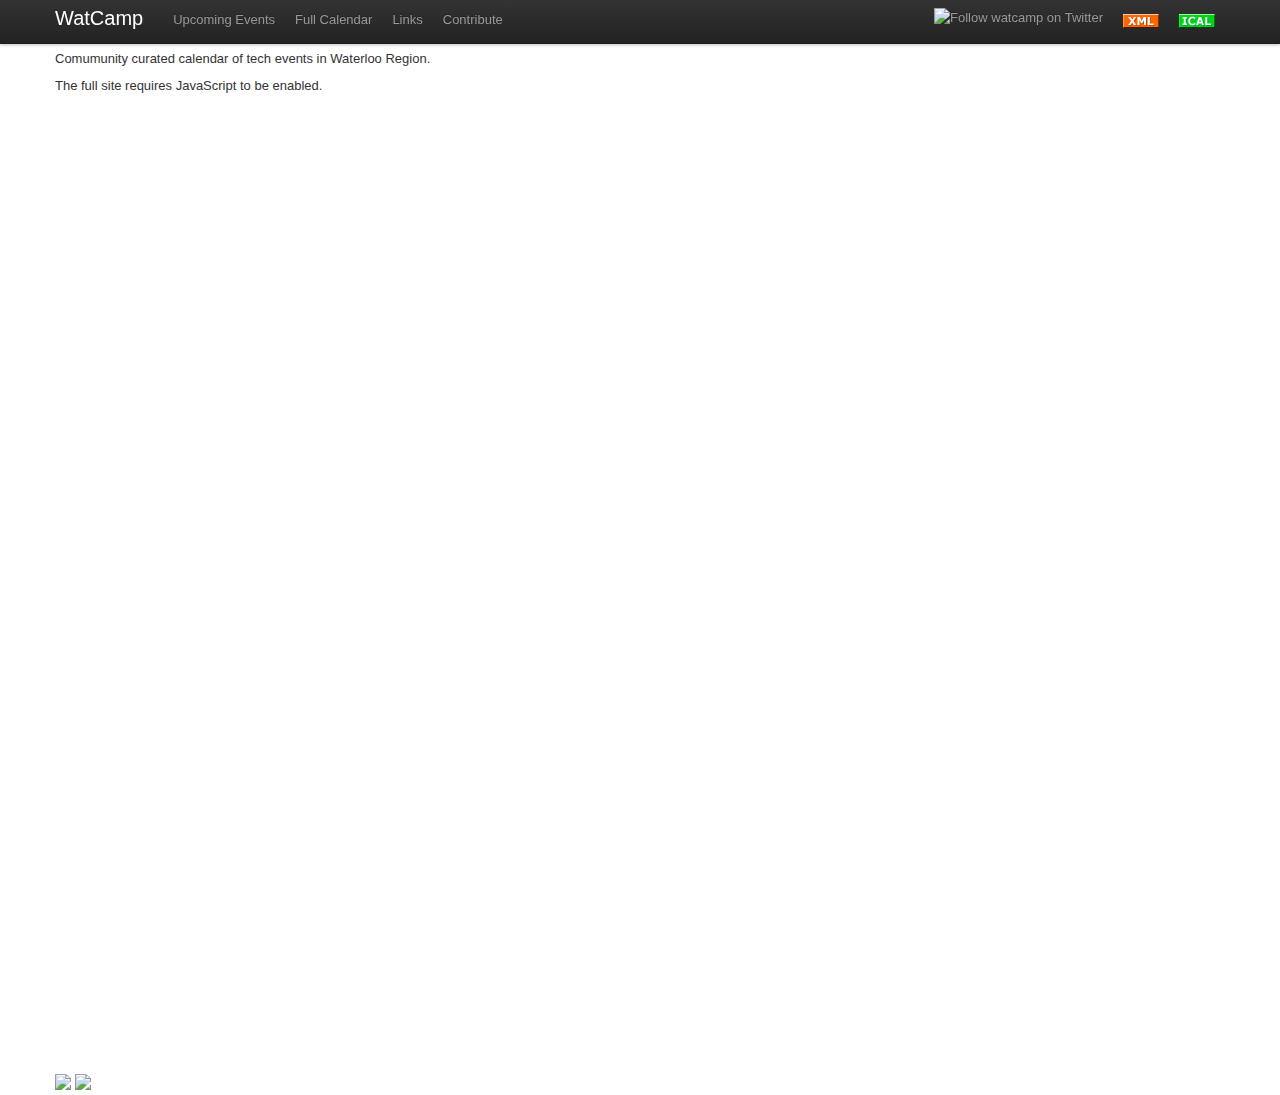
==== commit 48c6c18e: "Restore calendar to no-Javascript front page view" ====
--- a/index.html
+++ b/index.html
@@ -65,6 +65,15 @@
     <p>The full site requires JavaScript to be enabled.</p>
 
     <div class="row">
+      <div class="span12 embedContainer">
+               
+         <iframe src="https://www.google.com/calendar/b/0/htmlembed?height=600&wkst=1&bgcolor=%23FFFFFF&src=nlkc39jt4p0nbc4pk9pj7p5fh0@group.calendar.google.com&color=%23A32929&ctz=America/New_York&gsessionid=OK" style=" border-width:0 " width="900" height="600" frameborder="0" scrolling="no"></iframe>
+
+      </div>
+    </div>
+
+
+    <div class="row">
     	<div class="span12">
     	<a href="http://www.google.com/calendar/ical/nlkc39jt4p0nbc4pk9pj7p5fh0%40group.calendar.google.com/public/basic.ics"><img src="http://www.google.com/calendar/images/ical.gif"/></a> <a target="_blank" href="http://www.google.com/calendar/embed?src=nlkc39jt4p0nbc4pk9pj7p5fh0%40group.calendar.google.com&amp;ctz=America/New_York"><img src="http://www.google.com/calendar/images/html.gif"/></a>
     </div>
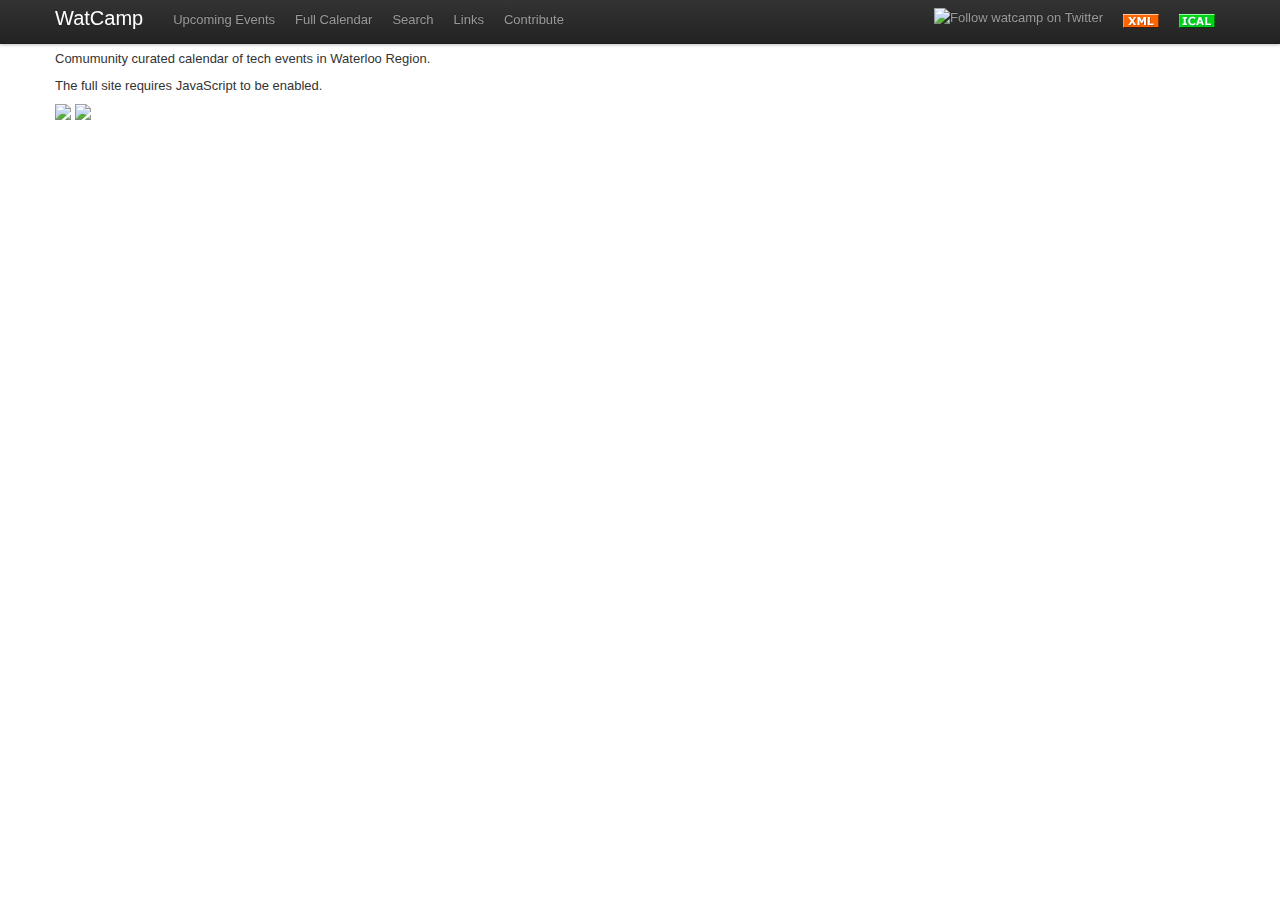
==== commit 2c27b1b3: "Merge 75c25229e05a37b2bb9dd48be20726a25ed2f965 into 0adb810dc85b232ac37ff92d9e9c636ea19745b7" ====
--- a/index.html
+++ b/index.html
@@ -35,6 +35,9 @@
             <li id="calendar">
               <a href="#calendar">Full Calendar</a>
             </li>
+            <li id="search">
+              <a href="#search">Search</a>
+            </li>
             <li id="links">
               <a href="#links">Links</a>
             </li>
@@ -63,15 +66,6 @@
    <div id="bodyArea">
     <p>Comumunity curated calendar of tech events in Waterloo Region.</p>
     <p>The full site requires JavaScript to be enabled.</p>
-
-    <div class="row">
-      <div class="span12 embedContainer">
-               
-         <iframe src="https://www.google.com/calendar/b/0/htmlembed?height=600&wkst=1&bgcolor=%23FFFFFF&src=nlkc39jt4p0nbc4pk9pj7p5fh0@group.calendar.google.com&color=%23A32929&ctz=America/New_York&gsessionid=OK" style=" border-width:0 " width="900" height="600" frameborder="0" scrolling="no"></iframe>
-
-      </div>
-    </div>
-
 
     <div class="row">
     	<div class="span12">
--- a/css/index.css
+++ b/css/index.css
@@ -47,3 +47,49 @@
     width: 100%;
     height: 100%;
 }
+
+/* Format search results. 
+ */
+#searchResults a { 
+    font-size: large;
+} 
+
+/* Separate search results from search bar */
+#searchResults { 
+    margin-top: 2rem;
+    margin-left: 0; 
+}
+
+/* Separate search results from each other */
+#searchResults li { 
+    padding-bottom: 1rem;
+    margin-left: 2rem;
+    position: relative;
+} 
+
+#searchResults p.eventLink { 
+    margin-bottom: 0;
+}
+
+/* Try green logo bullets */
+#searchResults li:before { 
+    content:' '; 
+    display: inline-block; 
+    height: 1.5rem;
+    width: 1.5rem;
+    background-image: url('../img/watcamp-logo-green.svg');
+    background-size: contain; 
+    background-repeat: no-repeat; 
+    position: absolute;
+    padding-left: 2rem; 
+    left: -2rem; 
+} 
+
+/* Hide bullets */
+#searchResults { 
+    list-style-type: none;
+}
+
+h2.noResults { 
+    margin-top: 2rem;
+} 
